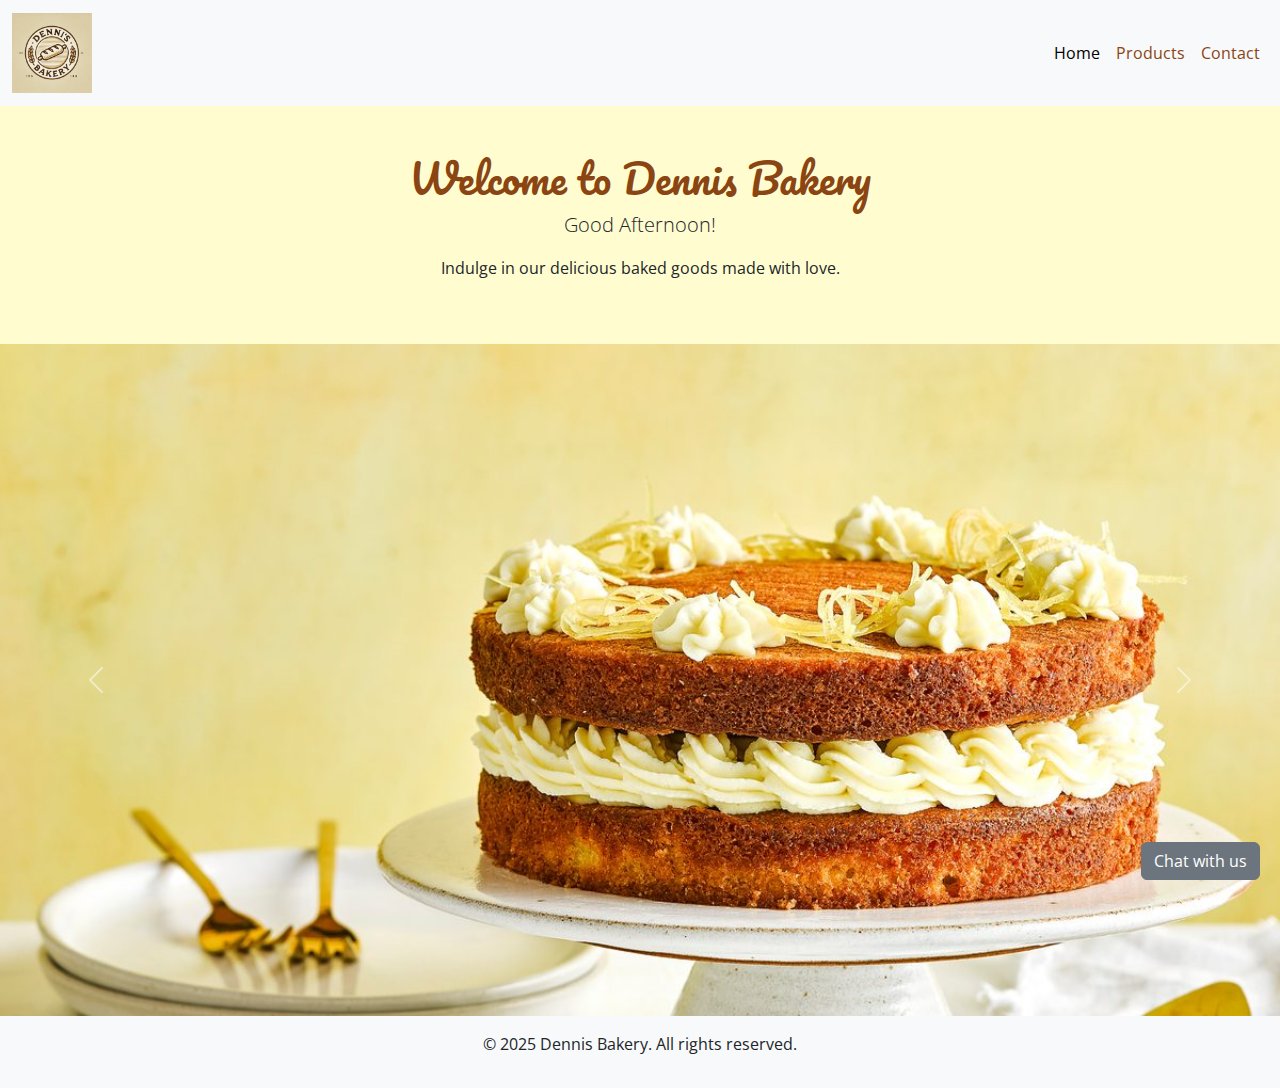
==== index.html @ 0dc8195e "bakery" ====
<!DOCTYPE html>
<html lang="en">
<head>
    <meta charset="UTF-8">
    <meta name="viewport" content="width=device-width, initial-scale=1.0">
    <title>Dennis Bakery - Home</title>
    <link href="https://cdn.jsdelivr.net/npm/bootstrap@5.3.0/dist/css/bootstrap.min.css" rel="stylesheet">
    <link href="https://fonts.googleapis.com/css2?family=Pacifico&family=Open+Sans&display=swap" rel="stylesheet">
    <link rel="stylesheet" href="styles.css">
</head>
<body>
    <header>
        <nav class="navbar navbar-expand-lg navbar-light bg-light">
            <div class="container-fluid">
                <a class="navbar-brand" href="#">
                    <img src="images/Logo.jpg" alt="Dennis Bakery Logo" class="img-fluid" width="80" height="80">
    
                </a>
                <button class="navbar-toggler" type="button" data-bs-toggle="collapse" data-bs-target="#navbarNav" aria-controls="navbarNav" aria-expanded="false" aria-label="Toggle navigation">
                    <span class="navbar-toggler-icon"></span>
                </button>
                <div class="collapse navbar-collapse" id="navbarNav">
                    <ul class="navbar-nav ms-auto">
                        <li class="nav-item">
                            <a class="nav-link active" aria-current="page" href="index.html">Home</a>
                        </li>
                        <li class="nav-item">
                            <a class="nav-link" href="products.html">Products</a>
                        </li>
                        <li class="nav-item">
                            <a class="nav-link" href="contact.html">Contact</a>
                        </li>
                    </ul>
                </div>
            </div>
        </nav>
    </header>
    <main>
        <section class="hero py-5">
            <div class="container text-center">
                <h1>Welcome to Dennis Bakery</h1>
                <p id="greeting" class="lead"></p>
                <p>Indulge in our delicious baked goods made with love.</p>
            </div>
        </section>
        <section class="slider">
            <div id="carouselExample" class="carousel slide" data-bs-ride="carousel">
                <div class="carousel-inner">
                    <div class="carousel-item active">
                        <img src="images/classic cake.jpg" class="d-block w-100" alt="Featured Cake">
                    </div>
                    <div class="carousel-item">
                        <img src="images/Freshly Pastries.jpg" class="d-block w-100" alt="Fresh Pastries">
                    </div>
                    <div class="carousel-item">
                        <img src="images/cookies.jpg" class="d-block w-100" alt="Cookie">
                    </div>
                </div>
                <button class="carousel-control-prev" type="button" data-bs-target="#carouselExample" data-bs-slide="prev">
                    <span class="carousel-control-prev-icon" aria-hidden="true"></span>
                    <span class="visually-hidden">Previous</span>
                </button>
                <button class="carousel-control-next" type="button" data-bs-target="#carouselExample" data-bs-slide="next">
                    <span class="carousel-control-next-icon" aria-hidden="true"></span>
                    <span class="visually-hidden">Next</span>
                </button>
            </div>
        </section>
        
    </main>

    <!-- Chat Button -->
<button class="btn btn-secondary chat-button" data-bs-toggle="modal" data-bs-target="#chatbotModal">Chat with us</button>

<!-- Chatbot Modal -->
<div class="modal fade" id="chatbotModal" tabindex="-1" aria-labelledby="chatbotModalLabel" aria-hidden="true">
    <div class="modal-dialog">
        <div class="modal-content">
            <div class="modal-header">
                <h5 class="modal-title" id="chatbotModalLabel">Chat with us</h5>
                <button type="button" class="btn-close" data-bs-dismiss="modal" aria-label="Close"></button>
            </div>
            <div class="modal-body">
                <div id="conversation" style="height: 200px; overflow-y: auto; border: 1px solid #ccc; padding: 10px;"></div>
                <div class="input-group mt-3">
                    <input type="text" id="userInput" class="form-control" placeholder="Type your message...">
                    <button class="btn btn-primary" id="sendButton">Send</button>
                </div>
            </div>
        </div>
    </div>
</div>
    <footer class="bg-light text-center py-3">
        <p>&copy; 2025 Dennis Bakery. All rights reserved.</p>
    </footer>
    <script src="https://cdn.jsdelivr.net/npm/bootstrap@5.3.0/dist/js/bootstrap.bundle.min.js"></script>
    <script src="script.js"></script>
</body>
</html>
---- styles.css ----
body {
    font-family: 'Open Sans', sans-serif;
    background-color: #FFFDD0; /* Light cream background */
}

h1, h2, h3, h5 {
    font-family: 'Pacifico', cursive;
    color: #8B4513; /* Warm brown */
}

.navbar-brand, .nav-link {
    color: #8B4513;
}

.btn-primary {
    background-color: #FFC0CB; /* Soft pink */
    border-color: #FFC0CB;
    color: #8B4513;
}

.btn-primary:hover {
    transform: scale(1.05);
    transition: transform 0.2s;
    background-color: #FFB6C1;
    border-color: #FFB6C1;
}

.nav-link:hover {
    background-color: lightblue;
}

.card {
    border: none;
    box-shadow: 0 2px 5px rgba(0,0,0,0.1);
    transition: transform 0.3s;
    transform: translateY(-5px);
    display: grid;
    gap: 2rem;
    overflow: hidden;
}

.card:hover {
    transform: translateY(0);
    box-shadow: 0 4px 10px rgba(0,0,0,0.2);
}

.chat-button {
    position: fixed;
    bottom: 20px;
    right: 20px;
    z-index: 1000;
}
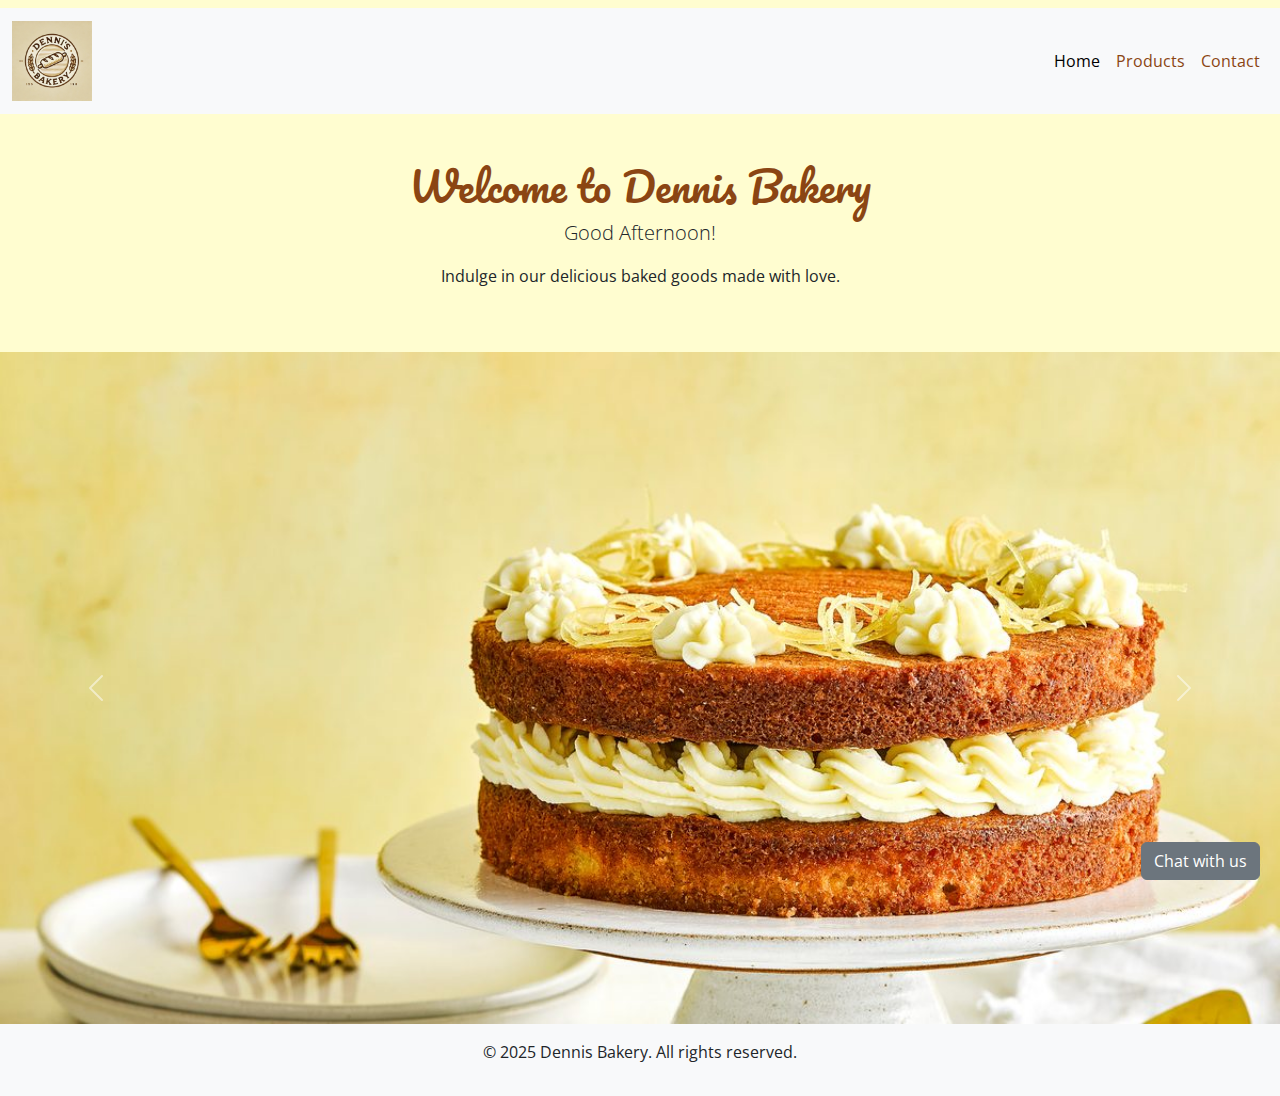
==== commit 2ee5d1f1: "Updated index.html" ====
--- a/index.html
+++ b/index.html
@@ -7,6 +7,7 @@
     <link href="https://cdn.jsdelivr.net/npm/bootstrap@5.3.0/dist/css/bootstrap.min.css" rel="stylesheet">
     <link href="https://fonts.googleapis.com/css2?family=Pacifico&family=Open+Sans&display=swap" rel="stylesheet">
     <link rel="stylesheet" href="styles.css">
+    <h1></h1>
 </head>
 <body>
     <header>
@@ -96,4 +97,4 @@
     <script src="https://cdn.jsdelivr.net/npm/bootstrap@5.3.0/dist/js/bootstrap.bundle.min.js"></script>
     <script src="script.js"></script>
 </body>
-</html>+</html>
